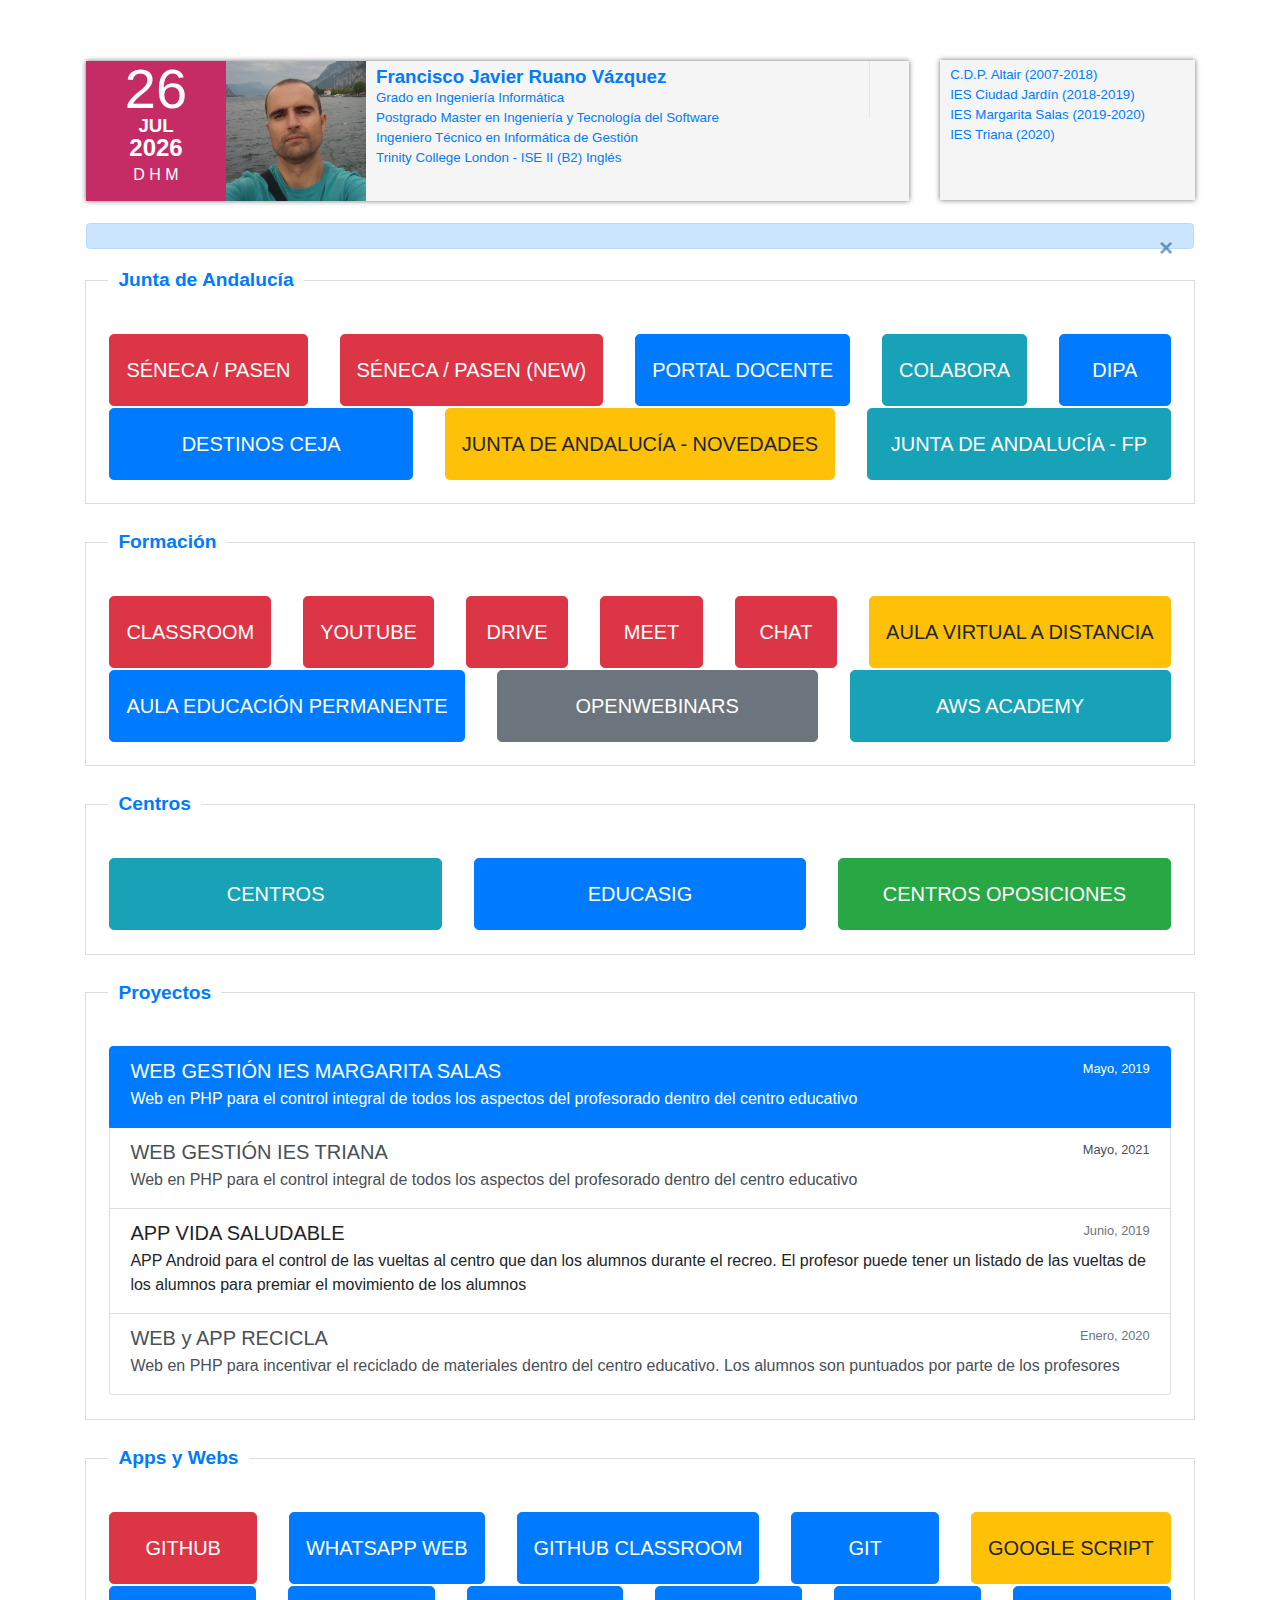
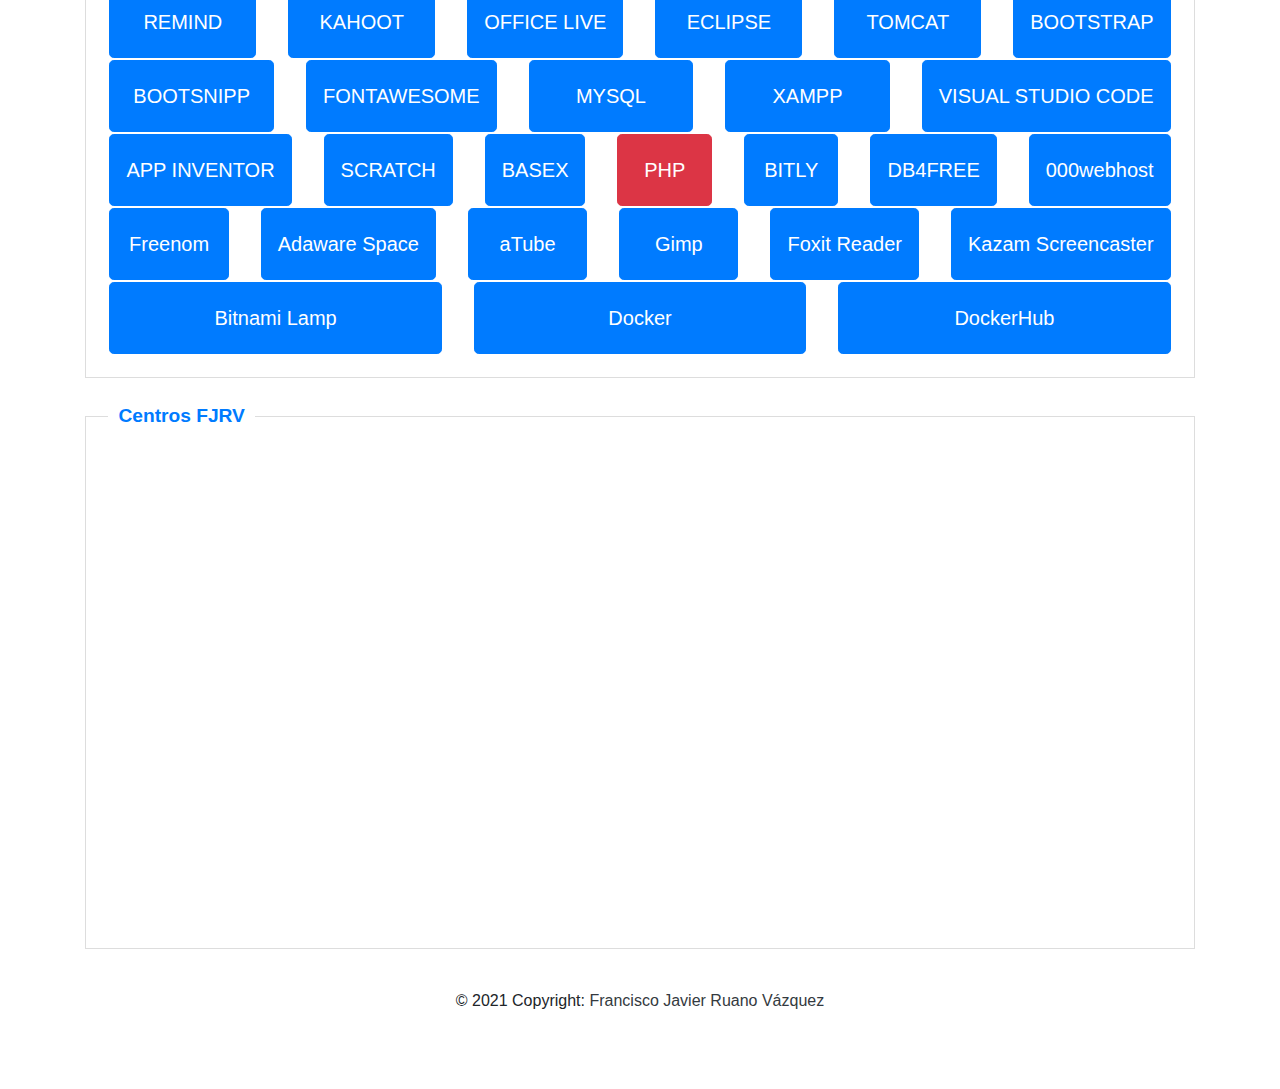
==== index.html @ 601fd794 "Add files via upload" ====
<!doctype html>
<html lang="es">
<head>
<!-- Required meta tags -->
<meta charset="utf-8">
<meta name="viewport"
    content="width=device-width, initial-scale=1, shrink-to-fit=no">

<link rel="icon" href="avatar2.ico">

<!-- Bootstrap CSS -->
<link rel="stylesheet" href="css/bootstrap.min.css">
<link rel="stylesheet" href="css/bootstrap-social.css">
<link rel="stylesheet" href="css/estilos.css">
<link rel="stylesheet" href="css/botones.css">
<link rel="stylesheet" href="css/card.css">
<link rel="stylesheet" href="https://use.fontawesome.com/releases/v5.6.3/css/all.css" integrity="sha384-UHRtZLI+pbxtHCWp1t77Bi1L4ZtiqrqD80Kn4Z8NTSRyMA2Fd33n5dQ8lWUE00s/" crossorigin="anonymous">

<script>         
        // Function to add event listener to t
        function load() { 
            var today = new Date();
            var dd = today.getDate();
            months = new Array('Ene', 'Feb', 'Mar', 'Abr', 'May', 'Jun', 'Jul', 'Agos', 'Sept', 'Oct', 'Nov', 'Dic');
            var mm = today.getMonth(); //January is 0!
            var yyyy = today.getFullYear();
 
            document.getElementById("day").innerHTML = dd;
            document.getElementById("month").innerHTML = months[mm];
            document.getElementById("year").innerHTML = yyyy; 
			
			
			var d = new Date();
			var n = d.getDay();
			
			lunes = new Array("LUNES: ","1º. - ","2º. - ","3º. - ","RECRE. - ","4º. - ","5º. - ","6º. -");
			martes = new Array("MARTES: ","1º. - ","2º. - ","3º. - ","4º. - ","5º. - ","6º. -");
			miercoles = new Array("MIÉRCOLES: ","1º. - ","2º. - ","3º. - ","4º. - ","5º. - ","6º. -");
			jueves = new Array("JUEVES: ","1º. - ","2º. - ","3º. - ","4º. - ","5º. - ","6º. -");
			viernes = new Array("VIERNES: ","1º. - ","2º. - ","3º. - ","RECRE. - ","4º. - ","5º. - ","6º. -");
			
			var hhh = "";
			switch(n){
				case 1:
					hhh = lunes.toString();
					break;
				case 2:
					hhh = martes.toString();
					break;
				case 3:
					hhh = miercoles.toString();
					break;
				case 4:
					hhh = jueves.toString();
					break;
				case 5:
					hhh = viernes.toString();
					break;
			}
			
			
			hhh = hhh.replace(/,/g, ' ');
			
			document.getElementById("horario").innerHTML = hhh;
        } 
        
        document.addEventListener("DOMContentLoaded", load, false);
</script>

<title>FJRV</title>
</head>
<body style="background-color: white">
	<div class="container text-center">
		<div class="row">
            <div class="col">
                <div class="mx-auto text-primary">
                    <ul class="event-list">
                    <li>
                        <time datetime="2014-07-20">
                            <span class="day" id="day"></span>
                            <span class="month" id="month"></span>
                            <span class="year" id="year"></span>
							<span id="days"></span>D <span id="hours"></span>H <span id="minutes"></span>M
                        </time>
                        <img alt="FJRV" src="yoyo.jpg" onclick="window.open('https://accounts.google.com/ServiceLogin/signinchooser?service=mail&passive=true&rm=false&continue=https%3A%2F%2Fmail.google.com%2Fmail%2F&ss=1&scc=1&ltmpl=default&ltmplcache=2&emr=1&osid=1&flowName=GlifWebSignIn&flowEntry=ServiceLogin', '_blank');" />
                        <div class="info">
                            <h2 class="title">Francisco Javier Ruano Vázquez</h2>
                            <p class="desc">Grado en Ingeniería Informática</p>
                            <p class="desc">Postgrado Master en Ingeniería y Tecnología del Software</p>
                            <p class="desc">Ingeniero Técnico en Informática de Gestión</p>
                            <p class="desc">Trinity College London - ISE II (B2) Inglés</p>
                        </div>
                        <div class="social">
                            <ul>
                                <li class="facebook" style="width:33%;"><a href="https://www.linkedin.com/in/fcojavierruano" target="_blank"><span class="fab fa-linkedin"></span></a></li>
                                <li>
                                        <a href="#" id="pop">
                                                <span class="fas fa-table"></span></a>
                                            </a>
                                            
                                            <!-- Creates the bootstrap modal where the image will appear -->
                                            <div class="modal fade" id="enlargeImageModal" tabindex="-1" role="dialog" aria-labelledby="enlargeImageModal" aria-hidden="true">
                                            <div class="modal-dialog modal-lg" role="document">
                                                <div class="modal-content">
                                                <div class="modal-header">
                                                    <button type="button" class="close" data-dismiss="modal" aria-label="Close"><span aria-hidden="true">×</span></button>
                                                </div>
                                                <div class="modal-body">
                                                    <img src="HORARIO.jpg" class="enlargeImageModalSource" style="width: 100%;" >
                                                </div>
                                                
                                                </div>
                                            </div>
                                            </div>
                                </li>
								<li class="facebook" style="width:33%;"><a href="temporizador/index.html" target="_blank"><span class="fas fa-clock"></span></a></li>
                            </ul>
                        </div>
                    </li>
                    </ul>
                </div>
            </div>
            <div class="col-md-auto">
				<div class="mx-auto text-primary">
					<ul class="event-list">
					<li>
						<div class="info">
							<p class="desc"><a href="https://www.altair.edu.es/" target="_blank">C.D.P. Altair (2007-2018)</a></p>
							<p class="desc"><a href="https://www.iesciudadjardin.es/" target="_blank">IES Ciudad Jardín (2018-2019)</a></p>
							<p class="desc"><a href="https://blogsaverroes.juntadeandalucia.es/iesmargaritasalas/" target="_blank">IES Margarita Salas (2019-2020)</a></p>
							<p class="desc"><a href="https://blogsaverroes.juntadeandalucia.es/iestriana/" target="_blank">IES Triana (2020)</a></p>
						</div>
					</li>
					</ul>
				</div>
            </div>
			
        </div>
		<div class="row">
			<div class="col">
				<div class="mx-auto text-primary">
					<div class="alert alert-primary alert-dismissible fade show" role="alert">
						<button type="button" class="close" data-dismiss="alert" aria-label="Close">
							<span aria-hidden="true">&times;</span>
						</button>
						<span class="horario" id="horario"></span>
					</div>
                </div>
            </div>
		</div>
        <fieldset class="scheduler-border">
            <legend class="scheduler-border text-primary">Junta de Andalucía</legend>
		<div class="row" style="margin-top: 30px">
            <div class="col">
                <a href="https://www.juntadeandalucia.es/educacion/portalseneca/web/seneca/inicio" class="btn-block btn btn-danger btn-lg btn-huge" target="_blank"> SÉNECA / PASEN</a>
            </div>
	    <div class="col">
                <a href="https://www.juntadeandalucia.es/educacion/senecav2/seneca/jsp/portal/" class="btn-block btn btn-danger btn-lg btn-huge" target="_blank"> SÉNECA / PASEN (NEW)</a>
            </div>
            <div class="col">
                <a href="https://www.juntadeandalucia.es/educacion/portaldocente/" class="btn-block btn btn-primary btn-lg btn-huge" target="_blank"> PORTAL DOCENTE</a>
            </div>
            <div class="col">
                <a href="https://colaboraeducacion30.juntadeandalucia.es/educacion/colabora/" class="btn-block btn btn-info btn-lg btn-huge" target="_blank"> COLABORA</a>
            </div>
            <div class="col">
                <a href="https://www.juntadeandalucia.es/educacion/apl/dipa/" class="btn-block btn btn-primary btn-lg btn-huge" target="_blank"> DIPA</a>
            </div>
	        <div class="col">
                <a href="http://destinosceja.com/" class="btn-block btn btn-primary btn-lg btn-huge" target="_blank"> DESTINOS CEJA</a>
            </div>
            <div class="col">
                <a href="http://www.juntadeandalucia.es/educacion/portals/web/ced" class="btn-block btn btn-warning btn-lg btn-huge" target="_blank"> JUNTA DE ANDALUCÍA - NOVEDADES</a>
            </div>
            <div class="col">
                <a href="https://www.juntadeandalucia.es/educacion/portals/web/formacion-profesional-andaluza" class="btn-block btn btn-info btn-lg btn-huge" target="_blank"> JUNTA DE ANDALUCÍA - FP</a>
            </div>
        </div>
        </fieldset>

        <fieldset class="scheduler-border">
            <legend class="scheduler-border text-primary">Formación</legend>
        <div class="row" style="margin-top: 30px">
			<div class="col">
                <a href="https://classroom.google.com/?hl=es" class="btn-block btn btn-danger btn-lg btn-huge" target="_blank"> <i class="fas fa-brain"></i> CLASSROOM</a>
			</div>
            <div class="col">
                <a href="https://www.youtube.com/?gl=ES" class="btn-block btn btn-danger btn-lg btn-huge" target="_blank"> <i class="fab fa-youtube"></i> YOUTUBE</a>
			</div>
            <div class="col">
                <a href="https://drive.google.com/?authuser=0" class="btn-block btn btn-danger btn-lg btn-huge" target="_blank"> <i class="fab fa-google-drive"></i> DRIVE</a>
			</div>
            <div class="col">
                <a href="https://meet.google.com/?hs=197&pli=1&authuser=0" class="btn-block btn btn-danger btn-lg btn-huge" target="_blank"> <i class="fas fa-video"></i> MEET</a>
			</div>
            <div class="col">
                <a href="https://chat.google.com/" class="btn-block btn btn-danger btn-lg btn-huge" target="_blank"> <i class="fas fa-comments"></i> CHAT</a>
			</div>
            <div class="col">
                <a href="https://educacionadistancia.juntadeandalucia.es/profesorado/" class="btn-block btn btn-warning btn-lg btn-huge" target="_blank"> AULA VIRTUAL A DISTANCIA</a>
			</div>
            <div class="col">
                <a href="http://www.juntadeandalucia.es/educacion/permanente/materiales/index.php" class="btn-block btn btn-primary btn-lg btn-huge" target="_blank"> AULA EDUCACIÓN PERMANENTE</a>
            </div>
            <div class="col">
                <a href="https://openwebinars.net/" class="btn-block btn btn-secondary btn-lg btn-huge" target="_blank"> OPENWEBINARS</a>
            </div>
            <div class="col">
                <a href="https://awsacademy.instructure.com/login/canvas" class="btn-block btn btn-info btn-lg btn-huge" target="_blank"> AWS ACADEMY</a>
            </div>
        </div>	
        </fieldset>

        <fieldset class="scheduler-border">
            <legend class="scheduler-border text-primary">Centros</legend>
        <div class="row" style="margin-top: 30px">
			<div class="col">
                <a href="http://www.juntadeandalucia.es/educacion/vscripts/centros/index.asp" class="btn-block btn btn-info btn-lg btn-huge" target="_blank"> CENTROS</a>
            </div>
            <div class="col">
                <a href="https://www.juntadeandalucia.es/educacion/educasig/escolarizacion/" class="btn-block btn btn-primary btn-lg btn-huge" target="_blank"> EDUCASIG</a>
            </div>
            <div class="col">
                <a href="http://geo.iescdl.es/" class="btn-block btn btn-success btn-lg btn-huge" target="_blank"> CENTROS OPOSICIONES</a>
            </div>
        </div>
        </fieldset>
		
		<fieldset class="scheduler-border">
            <legend class="scheduler-border text-primary">Proyectos</legend>
        <div class="row text-left" style="margin-top: 30px">
            <div class="col">
                <div class="list-group">
                    <a class="list-group-item list-group-item-action flex-column align-items-start active text-white" href="https://gestion.iesmargaritasalas.org/" target="_blank">
                      <div class="d-flex w-100 justify-content-between">
                        <h5 class="mb-1">WEB GESTIÓN IES MARGARITA SALAS</h5>
                        <small>Mayo, 2019</small>
                      </div>
                      <p class="mb-1">Web en PHP para el control integral de todos los aspectos del profesorado dentro del centro educativo</p>
                    </a>
                    <a class="list-group-item list-group-item-action flex-column align-items-start" href="https://gestion.iestriana.com/" target="_blank">
                        <div class="d-flex w-100 justify-content-between">
                          <h5 class="mb-1">WEB GESTIÓN IES TRIANA</h5>
                          <small>Mayo, 2021</small>
                        </div>
                        <p class="mb-1">Web en PHP para el control integral de todos los aspectos del profesorado dentro del centro educativo</p>
                      </a>
                    <a class="list-group-item list-group-item-action flex-column align-items-start">
                      <div class="d-flex w-100 justify-content-between">
                        <h5 class="mb-1">APP VIDA SALUDABLE</h5>
                        <small class="text-muted">Junio, 2019</small>
                      </div>
                      <p class="mb-1">APP Android para el control de las vueltas al centro que dan los alumnos durante el recreo. El profesor puede tener un listado de las vueltas de los alumnos para premiar el movimiento de los alumnos</p>
                    </a>
                    <a class="list-group-item list-group-item-action flex-column align-items-start" href="https://recicla.iesmargaritasalas.org/" target="_blank">
                      <div class="d-flex w-100 justify-content-between">
                        <h5 class="mb-1">WEB y APP RECICLA</h5>
                        <small class="text-muted">Enero, 2020</small>
                      </div>
                      <p class="mb-1">Web en PHP para incentivar el reciclado de materiales dentro del centro educativo. Los alumnos son puntuados por parte de los profesores</p>
                    </a>
                  </div>
            </div>
        </div>
        </fieldset>

        <fieldset class="scheduler-border">
            <legend class="scheduler-border text-primary">Apps y Webs</legend>
            <div class="row" style="margin-top: 30px">
			<div class="col">
                <a href="https://github.com/" class="btn-block btn btn-danger btn-lg btn-huge" target="_blank"> GITHUB</a>
            </div>
	    <div class="col">
                <a href="https://web.whatsapp.com/" class="btn-block btn btn-primary btn-lg btn-huge" target="_blank"> WHATSAPP WEB</a>
            </div>
            <div class="col">
                <a href="https://classroom.github.com/" class="btn-block btn btn-primary btn-lg btn-huge" target="_blank"> GITHUB CLASSROOM</a>
            </div>
			<div class="col">
                <a href="https://git-scm.com/download" class="btn-block btn btn-primary btn-lg btn-huge" target="_blank"> GIT</a>
            </div>
			<div class="col">
                <a href="https://script.google.com/home" class="btn-block btn btn-warning btn-lg btn-huge" target="_blank"> GOOGLE SCRIPT</a>
            </div>
			<div class="col">
                <a href="https://www.remind.com/" class="btn-block btn btn-primary btn-lg btn-huge" target="_blank"> REMIND</a>
            </div>
            <div class="col">
                <a href="https://kahoot.com/" class="btn-block btn btn-primary btn-lg btn-huge" target="_blank"> KAHOOT</a>
            </div>
            <div class="col">
                <a href="https://office.live.com/start/Word.aspx?ui=es-ES" class="btn-block btn btn-primary btn-lg btn-huge" target="_blank"> OFFICE LIVE</a>
            </div>
			<div class="col">
                <a href="https://www.eclipse.org/" class="btn-block btn btn-primary btn-lg btn-huge" target="_blank"> ECLIPSE</a>
            </div>
			<div class="col">
                <a href="https://tomcat.apache.org/" class="btn-block btn btn-primary btn-lg btn-huge" target="_blank"> TOMCAT</a>
            </div>
			<div class="col">
                <a href="https://getbootstrap.com/" class="btn-block btn btn-primary btn-lg btn-huge" target="_blank"> BOOTSTRAP</a>
            </div>
			<div class="col">
                <a href="https://bootsnipp.com/" class="btn-block btn btn-primary btn-lg btn-huge" target="_blank"> BOOTSNIPP</a>
            </div>
			<div class="col">
                <a href="https://fontawesome.com/" class="btn-block btn btn-primary btn-lg btn-huge" target="_blank"> FONTAWESOME</a>
            </div>
			<div class="col">
                <a href="https://dev.mysql.com/downloads/windows/installer/8.0.html" class="btn-block btn btn-primary btn-lg btn-huge" target="_blank"> MYSQL</a>
            </div>
			<div class="col">
                <a href="https://www.apachefriends.org/es/index.html" class="btn-block btn btn-primary btn-lg btn-huge" target="_blank"> XAMPP</a>
            </div>
			<div class="col">
                <a href="https://code.visualstudio.com/" class="btn-block btn btn-primary btn-lg btn-huge" target="_blank"> VISUAL STUDIO CODE</a>
            </div>
			<div class="col">
                <a href="http://appinventor.mit.edu/explore/" class="btn-block btn btn-primary btn-lg btn-huge" target="_blank"> APP INVENTOR</a>
            </div>
			<div class="col">
                <a href="https://scratch.mit.edu/" class="btn-block btn btn-primary btn-lg btn-huge" target="_blank"> SCRATCH</a>
            </div>
			<div class="col">
                <a href="http://basex.org/" class="btn-block btn btn-primary btn-lg btn-huge" target="_blank"> BASEX</a>
            </div>
			<div class="col">
                <a href="http://php.net/manual/es/" class="btn-block btn btn-danger btn-lg btn-huge" target="_blank"> PHP</a>
            </div>
			<div class="col">
                <a href="https://bitly.com/" class="btn-block btn btn-primary btn-lg btn-huge" target="_blank"> BITLY</a>
            </div>
			<div class="col">
                <a href="https://www.db4free.net/" class="btn-block btn btn-primary btn-lg btn-huge" target="_blank"> DB4FREE</a>
            </div>
			<div class="col">
                <a href="https://es.000webhost.com/" class="btn-block btn btn-primary btn-lg btn-huge" target="_blank"> 000webhost</a>
            </div>
            <div class="col">
                <a href="https://my.freenom.com/clientarea.php" class="btn-block btn btn-primary btn-lg btn-huge" target="_blank"> Freenom</a>
            </div>
            <div class="col">
                <a href="https://cp1.awardspace.net/login/" class="btn-block btn btn-primary btn-lg btn-huge" target="_blank"> Adaware Space</a>
            </div>
            <div class="col">
                <a href="https://www.atube.me/es/" class="btn-block btn btn-primary btn-lg btn-huge" target="_blank"> aTube</a>
            </div>
            <div class="col">
                <a href="http://www.gimp.org.es/" class="btn-block btn btn-primary btn-lg btn-huge" target="_blank"> Gimp</a>
            </div>
            <div class="col">
                <a href="https://www.foxitsoftware.com/es-la/pdf-reader/" class="btn-block btn btn-primary btn-lg btn-huge" target="_blank"> Foxit Reader</a>
            </div>
            <div class="col">
                <a href="https://launchpad.net/kazam" class="btn-block btn btn-primary btn-lg btn-huge" target="_blank"> Kazam Screencaster</a>
            </div>
            <div class="col">
                <a href="https://bitnami.com/stack/lamp" class="btn-block btn btn-primary btn-lg btn-huge" target="_blank"> Bitnami Lamp</a>
            </div>
            <div class="col">
                <a href="https://docs.docker.com/" class="btn-block btn btn-primary btn-lg btn-huge" target="_blank"> Docker</a>
            </div>
            <div class="col">
                <a href="https://hub.docker.com/" class="btn-block btn btn-primary btn-lg btn-huge" target="_blank"> DockerHub</a>
            </div>
        </div>
        </fieldset>
		<fieldset class="scheduler-border">
            <legend class="scheduler-border text-primary">Centros FJRV</legend>
			<div class="row" style="margin-top: 30px">
				<div class="col">
			<div class="embed-responsive embed-responsive-21by9">
					<iframe src="https://www.google.com/maps/d/embed?mid=1eFQppIJ2QKvOjPrlrG01jajh-FeKD7o9" width="800" height="480"></iframe></iframe>
			</div>
				</div>
			</div>
        </fieldset>

        <!-- Footer -->
        <footer class="bg-white text-center text-lg-start">        
            <!-- Copyright -->
            <div class="text-center p-3" >
            © 2021 Copyright:
            <a class="text-dark" href="https://fjrvformacion.github.io/">Francisco Javier Ruano Vázquez</a>
            </div>
            <!-- Copyright -->
        </footer>
        <!-- Footer -->
	</div>

	<!-- Optional JavaScript -->
	<!-- jQuery first, then Popper.js, then Bootstrap JS -->
	<script src="js/jquery-3.3.1.slim.min.js"></script>
	<script src="js/popper.min.js"></script>
    <script src="js/bootstrap.min.js"></script>
	<script src="js/countdown.js"></script>
    
    <script>
        $("#pop").on("click", function() {
        $('.enlargeImageModalSource').attr('src', $(this).attr('src'));
		$('#enlargeImageModal').modal('show');
        });
    </script>
</body>
</html>
---- css/estilos.css ----
.btn-huge{
    padding-top:20px;
    padding-bottom:20px;
}
.col {
    margin: 1px;
}
fieldset.scheduler-border {
    border: 1px groove #ddd !important;
    padding: 0 1.4em 1.4em 1.4em !important;
    margin: 0 0 1.5em 0 !important;
    -webkit-box-shadow:  0px 0px 0px 0px #000;
            box-shadow:  0px 0px 0px 0px #000;
}
legend.scheduler-border {
    font-size: 1.2em !important;
    font-weight: bold !important;
    text-align: left !important;
    width:auto;
    padding:0 10px;
    border-bottom:none;
}
.fondo {
    background-position: center center;
    background: radial-gradient(circle, black, white);
}
---- css/botones.css ----
.btn3d {
    position:relative;
    top: -6px;
    border:0;
     transition: all 40ms linear;
     margin-top:10px;
     margin-bottom:10px;
     margin-left:2px;
     margin-right:2px;
}
.btn3d:active:focus,
.btn3d:focus:hover,
.btn3d:focus {
    -moz-outline-style:none;
         outline:medium none;
}
.btn3d:active, .btn3d.active {
    top:2px;
}
.btn3d.btn-white {
    color: #666666;
    box-shadow:0 0 0 1px #ebebeb inset, 0 0 0 2px rgba(255,255,255,0.10) inset, 0 8px 0 0 #f5f5f5, 0 8px 8px 1px rgba(0,0,0,.2);
    background-color:#fff;
}
.btn3d.btn-white:active, .btn3d.btn-white.active {
    color: #666666;
    box-shadow:0 0 0 1px #ebebeb inset, 0 0 0 1px rgba(255,255,255,0.15) inset, 0 1px 3px 1px rgba(0,0,0,.1);
    background-color:#fff;
}
.btn3d.btn-default {
    color: #666666;
    box-shadow:0 0 0 1px #ebebeb inset, 0 0 0 2px rgba(255,255,255,0.10) inset, 0 8px 0 0 #BEBEBE, 0 8px 8px 1px rgba(0,0,0,.2);
    background-color:#f9f9f9;
}
.btn3d.btn-default:active, .btn3d.btn-default.active {
    color: #666666;
    box-shadow:0 0 0 1px #ebebeb inset, 0 0 0 1px rgba(255,255,255,0.15) inset, 0 1px 3px 1px rgba(0,0,0,.1);
    background-color:#f9f9f9;
}
.btn3d.btn-primary {
    box-shadow:0 0 0 1px #417fbd inset, 0 0 0 2px rgba(255,255,255,0.15) inset, 0 8px 0 0 #4D5BBE, 0 8px 8px 1px rgba(0,0,0,0.5);
    background-color:#4274D7;
}
.btn3d.btn-primary:active, .btn3d.btn-primary.active {
    box-shadow:0 0 0 1px #417fbd inset, 0 0 0 1px rgba(255,255,255,0.15) inset, 0 1px 3px 1px rgba(0,0,0,0.3);
    background-color:#4274D7;
}
.btn3d.btn-success {
    box-shadow:0 0 0 1px #31c300 inset, 0 0 0 2px rgba(255,255,255,0.15) inset, 0 8px 0 0 #5eb924, 0 8px 8px 1px rgba(0,0,0,0.5);
    background-color:#78d739;
}
.btn3d.btn-success:active, .btn3d.btn-success.active {
    box-shadow:0 0 0 1px #30cd00 inset, 0 0 0 1px rgba(255,255,255,0.15) inset, 0 1px 3px 1px rgba(0,0,0,0.3);
    background-color: #78d739;
}
.btn3d.btn-info {
    box-shadow:0 0 0 1px #00a5c3 inset, 0 0 0 2px rgba(255,255,255,0.15) inset, 0 8px 0 0 #348FD2, 0 8px 8px 1px rgba(0,0,0,0.5);
    background-color:#39B3D7;
}
.btn3d.btn-info:active, .btn3d.btn-info.active {
    box-shadow:0 0 0 1px #00a5c3 inset, 0 0 0 1px rgba(255,255,255,0.15) inset, 0 1px 3px 1px rgba(0,0,0,0.3);
    background-color: #39B3D7;
}
.btn3d.btn-warning {
    box-shadow:0 0 0 1px #d79a47 inset, 0 0 0 2px rgba(255,255,255,0.15) inset, 0 8px 0 0 #D79A34, 0 8px 8px 1px rgba(0,0,0,0.5);
    background-color:#FEAF20;
}
.btn3d.btn-warning:active, .btn3d.btn-warning.active {
    box-shadow:0 0 0 1px #d79a47 inset, 0 0 0 1px rgba(255,255,255,0.15) inset, 0 1px 3px 1px rgba(0,0,0,0.3);
    background-color: #FEAF20;
}
.btn3d.btn-danger {
    box-shadow:0 0 0 1px #b93802 inset, 0 0 0 2px rgba(255,255,255,0.15) inset, 0 8px 0 0 #AA0000, 0 8px 8px 1px rgba(0,0,0,0.5);
    background-color:#D73814;
}
.btn3d.btn-danger:active, .btn3d.btn-danger.active {
    box-shadow:0 0 0 1px #b93802 inset, 0 0 0 1px rgba(255,255,255,0.15) inset, 0 1px 3px 1px rgba(0,0,0,0.3);
    background-color: #D73814;
}
.btn3d.btn-magick {
    color: #fff;
    box-shadow:0 0 0 1px #9a00cd inset, 0 0 0 2px rgba(255,255,255,0.15) inset, 0 8px 0 0 #9823d5, 0 8px 8px 1px rgba(0,0,0,0.5);
    background-color:#bb39d7;
}
.btn3d.btn-magick:active, .btn3d.btn-magick.active {
    box-shadow:0 0 0 1px #9a00cd inset, 0 0 0 1px rgba(255,255,255,0.15) inset, 0 1px 3px 1px rgba(0,0,0,0.3);
    background-color: #bb39d7;
}
---- css/card.css ----
body {
		padding: 60px 0px;
		background-color: rgb(220, 220, 220);
	}
    
    .event-list {
		list-style: none;
		font-family: 'Lato', sans-serif;
		margin: 0px;
		padding: 0px;
	}
	.event-list > li {
		background-color: rgb(255, 255, 255);
		box-shadow: 0px 0px 5px rgb(51, 51, 51);
		box-shadow: 0px 0px 5px rgba(51, 51, 51, 0.7);
		padding: 0px;
		margin: 0px 0px 20px;
	}
	.event-list > li > time {
		display: inline-block;
		width: 100%;
		color: rgb(255, 255, 255);
		background-color: rgb(197, 44, 102);
		padding: 5px;
		text-align: center;
		text-transform: uppercase;
	}
	.event-list > li:nth-child(even) > time {
		background-color: rgb(165, 82, 167);
	}
	.event-list > li > time > span {
		display: none;
	}
	.event-list > li > time > .day {
		display: block;
		font-size: 42pt;
		font-weight: 100;
		line-height: 1;
	}
	.event-list > li time > .month {
		display: block;
		font-size: 14pt;
		font-weight: 900;
		line-height: 1;
	}
	.event-list > li time > .year {
		display: block;
		font-size: 18pt;
		font-weight: 900;
		line-height: 1;
	}
	.event-list > li > img {
		width: 100%;
	}
	.event-list > li > .info {
		padding-top: 5px;
		text-align: center;
	}
	.event-list > li > .info > .title {
		font-size: 14pt;
		font-weight: 700;
		margin: 0px;
	}
	.event-list > li > .info > .desc {
		font-size: 10pt;
		font-weight: 200;
		margin: 0px;
	}
	.event-list > li > .info > ul,
	.event-list > li > .social > ul {
		display: table;
		list-style: none;
		margin: 10px 0px 0px;
		padding: 0px;
		width: 100%;
		text-align: center;
	}
	.event-list > li > .social > ul {
		margin: 0px;
	}
	.event-list > li > .info > ul > li,
	.event-list > li > .social > ul > li {
		display: table-cell;
		cursor: pointer;
		color: rgb(30, 30, 30);
		font-size: 11pt;
		font-weight: 200;
        padding: 3px 0px;
	}
    .event-list > li > .info > ul > li > a {
		display: block;
		width: 100%;
		color: rgb(30, 30, 30);
		text-decoration: none;
	} 
    .event-list > li > .social > ul > li {    
        padding: 0px;
    }
    .event-list > li > .social > ul > li > a {
        padding: 3px 0px;
	} 
	.event-list > li > .info > ul > li:hover,
	.event-list > li > .social > ul > li:hover {
		color: rgb(30, 30, 30);
		background-color: rgb(200, 200, 200);
	}
	.facebook a,
	.twitter a,
	.google-plus a {
		display: block;
		width: 100%;
		color: rgb(75, 110, 168) !important;
	}
	.twitter a {
		color: rgb(79, 213, 248) !important;
	}
	.google-plus a {
		color: rgb(221, 75, 57) !important;
	}
	.facebook:hover a {
		color: rgb(255, 255, 255) !important;
		background-color: rgb(75, 110, 168) !important;
	}
	.twitter:hover a {
		color: rgb(255, 255, 255) !important;
		background-color: rgb(79, 213, 248) !important;
	}
	.google-plus:hover a {
		color: rgb(255, 255, 255) !important;
		background-color: rgb(221, 75, 57) !important;
	}

	@media (min-width: 768px) {
		.event-list > li {
			position: relative;
			display: block;
			width: 100%;
			height: 140px;
			padding: 0px;
		}
		.event-list > li > time,
		.event-list > li > img  {
			display: inline-block;
		}
		.event-list > li > time,
		.event-list > li > img {
			width: 140px;
			float: left;
		}
		.event-list > li > .info {
			background-color: rgb(245, 245, 245);
			overflow: hidden;
		}
		.event-list > li > time,
		.event-list > li > img {
			width: 140px;
			height: 140px;
			padding: 0px;
			margin: 0px;
		}
		.event-list > li > .info {
			position: relative;
			height: 140px;
			text-align: left;
			padding-right: 40px;
		}	
		.event-list > li > .info > .title, 
		.event-list > li > .info > .desc {
			padding: 0px 10px;
		}
		.event-list > li > .info > ul {
			position: absolute;
			left: 0px;
			bottom: 0px;
		}
		.event-list > li > .social {
			position: absolute;
			top: 0px;
			right: 0px;
			display: block;
			width: 40px;
		}
        .event-list > li > .social > ul {
            border-left: 1px solid rgb(230, 230, 230);
        }
		.event-list > li > .social > ul > li {			
			display: block;
            padding: 0px;
		}
		.event-list > li > .social > ul > li > a {
			display: block;
			width: 40px;
			padding: 10px 0px 9px;
		}
	}
	#days, #hours, #minutes {
		display: inline;
		font-size: 18pt;
		font-weight: 100;
		line-height: 1;
		color: white;
	}
	.horario {
		font-size: 14pt;
	}
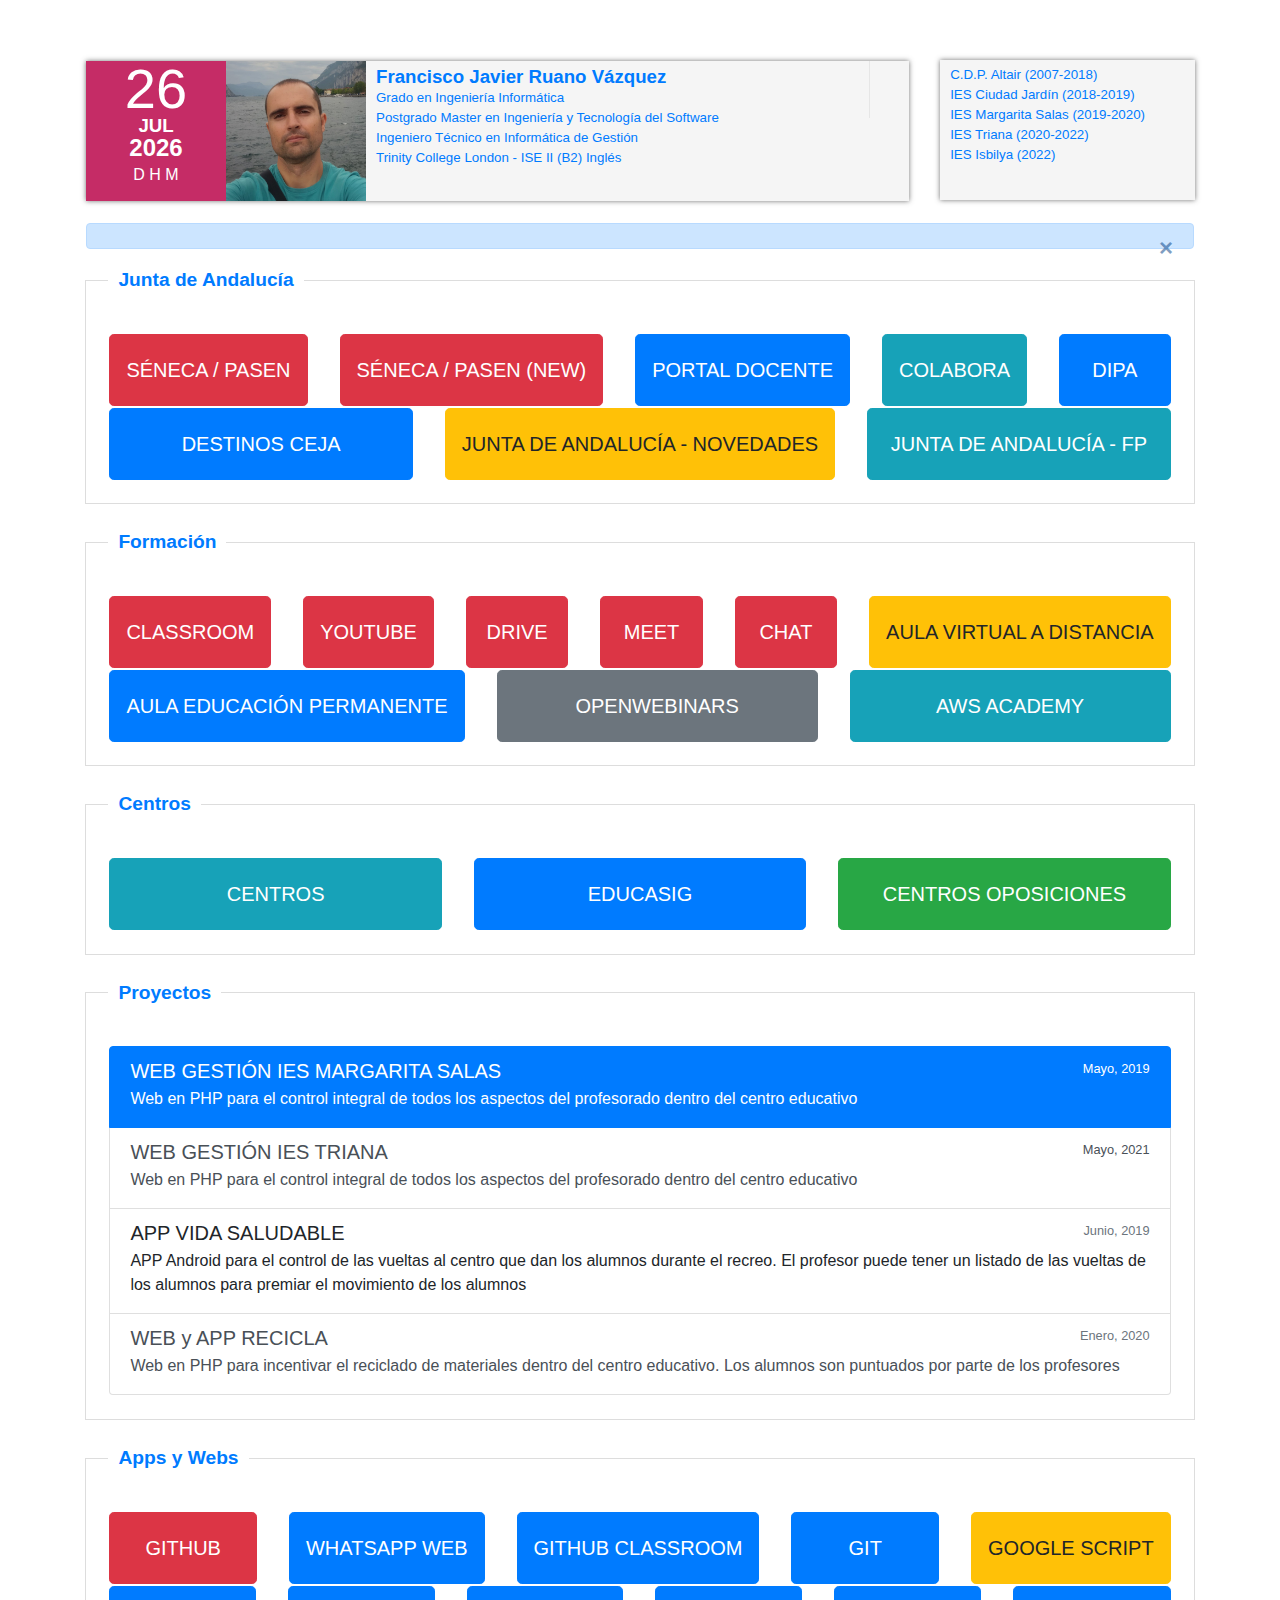
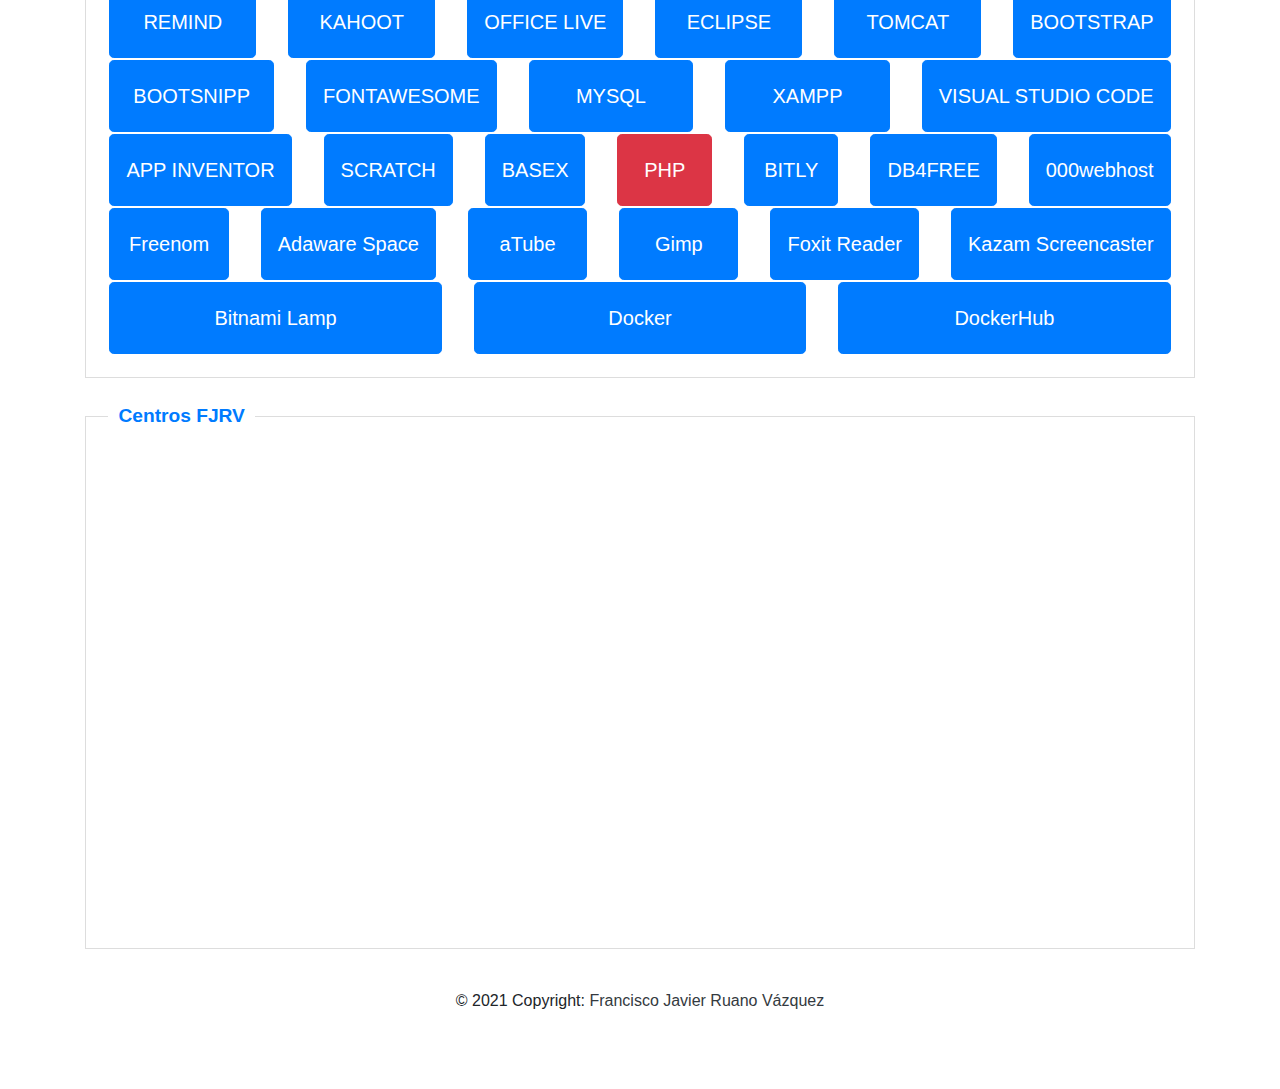
==== commit 9ea6b8b8: "Update index.html" ====
--- a/index.html
+++ b/index.html
@@ -128,7 +128,8 @@
 							<p class="desc"><a href="https://www.altair.edu.es/" target="_blank">C.D.P. Altair (2007-2018)</a></p>
 							<p class="desc"><a href="https://www.iesciudadjardin.es/" target="_blank">IES Ciudad Jardín (2018-2019)</a></p>
 							<p class="desc"><a href="https://blogsaverroes.juntadeandalucia.es/iesmargaritasalas/" target="_blank">IES Margarita Salas (2019-2020)</a></p>
-							<p class="desc"><a href="https://blogsaverroes.juntadeandalucia.es/iestriana/" target="_blank">IES Triana (2020)</a></p>
+							<p class="desc"><a href="https://blogsaverroes.juntadeandalucia.es/iestriana/" target="_blank">IES Triana (2020-2022)</a></p>
+							<p class="desc"><a href="https://www.isbilya.es/" target="_blank">IES Isbilya (2022)</a></p>
 						</div>
 					</li>
 					</ul>
